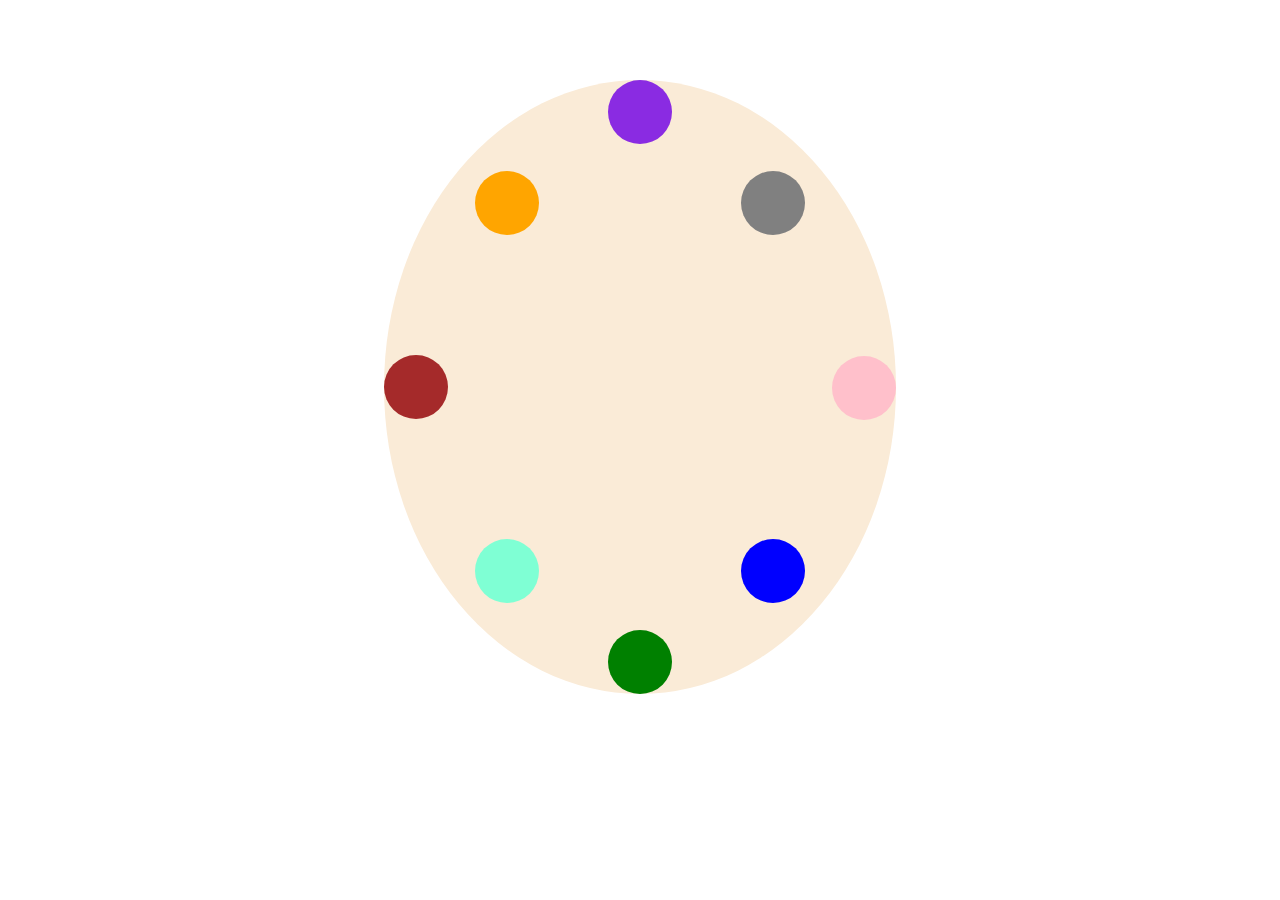
==== index-2.html @ 6f3148b1 "anmated one end" ====
<!DOCTYPE html>
<html lang="en">
  <head>
    <meta charset="UTF-8" />
    <meta http-equiv="X-UA-Compatible" content="IE=edge" />
    <meta name="viewport" content="width=device-width, initial-scale=1.0" />
    <link rel="stylesheet" href="style.css" />
    <title>Document</title>
  </head>
  <body>
    <section class="contener">
      <div class="circle-blue"></div>
      <div class="circle-grey"></div>
      <div class="circle-pink"></div>
      <div class="circle-blues"></div>
      <div class="circle-green"></div>
      <div class="circle-grenns"></div>
      <div class="circle-greys"></div>
      <div class="circle-orange"></div>
    </section>
  </body>
</html>
---- style.css ----
* {
  margin: 0;
  padding: 0;
}

body {
  display: flex;
  justify-content: center;
  align-items: center;
}
.contener {
  position: relative;
  display: flex;
  justify-content: center;
  align-items: center;
  background-color: antiquewhite;
  margin: 5rem;
  width: 40vw;
  height: 614px;
  border-radius: 50%;
  /* border: 2px solid black; */
}

div {
  position: absolute;
  width: 4rem;
  height: 4rem;
  /* border: 1px solid black; */
  animation-iteration-count: infinite;
  border-radius: 50%;
  animation-duration: 1.5s;
}

.circle-blue {
  top: 0;
  background-color: blueviolet;
  animation-name: circle-blue;
}
.circle-grey {
  top: 91px;
  right: 91px;
  background-color: grey;
  animation-name: circle;
}
.circle-pink {
  top: 45%;
  right: 0%;
  background-color: pink;
  animation-name: circle-pink;
}
.circle-blues {
  right: 91px;
  bottom: 91px;
  background-color: blue;
  animation-name: circle-blues;
}
.circle-green {
  animation-name: circle-green;
  background-color: green;
  bottom: 0%;
}
.circle-grenns {
  background-color: aquamarine;
  bottom: 91px;
  left: 91px;
  animation-name: circle-grenns;
}
.circle-greys {
  background-color: brown;
  left: 0%;
  animation-name: circle-greys;
}
.circle-orange {
  left: 91px;
  top: 91px;
  animation-name: circle-orange;
  background-color: orange;
}
@keyframes circle {
  0%,
  100% {
    transform: translate(0, 0);
  }

  50% {
    transform: scale(2) translate(-91px, 91px);
    z-index: 10;
  }
}

@keyframes circle-blue {
  0%,
  100% {
    transform: translate(0, 0);
  }
  50% {
    transform: scale(2) translate(0, 140px);
    z-index: 9;
    /* transform: scale(3); */
  }
}
@keyframes circle-orange {
  0%,
  100% {
    transform: translate(0, 0);
  }
  50% {
    transform: scale(2) translate(91px, 91px);
    z-index: 8;
    /* transform: scale(3); */
  }
}
@keyframes circle-greys {
  0%,
  100% {
    transform: translate(0, 0);
  }
  50% {
    transform: scale(2) translate(140px, 0);
    z-index: 7;
    /* transform: scale(3); */
  }
}
@keyframes circle-grenns {
  0%,
  100% {
    transform: translate(0, 0);
  }
  50% {
    transform: scale(2) translate(91px, -91px);
    z-index: 6;
    /* transform: scale(3); */
  }
}
@keyframes circle-green {
  0%,
  100% {
    transform: translate(0, 0);
  }
  50% {
    transform: scale(2) translate(0, -140px);
    z-index: 5;
    /* transform: scale(3); */
  }
}

@keyframes circle-blues {
  0%,
  100% {
    transform: translate(0, 0);
  }
  50% {
    transform: scale(2) translate(-91px, -91px);
    z-index: 4;
    /* transform: scale(3); */
  }
}
@keyframes circle-pink {
  0%,
  100% {
    transform: translate(0, 0);
  }
  50% {
    transform: scale(2) translate(-140px, 0);
    z-index: 3;
    /* transform: scale(3); */
  }
}
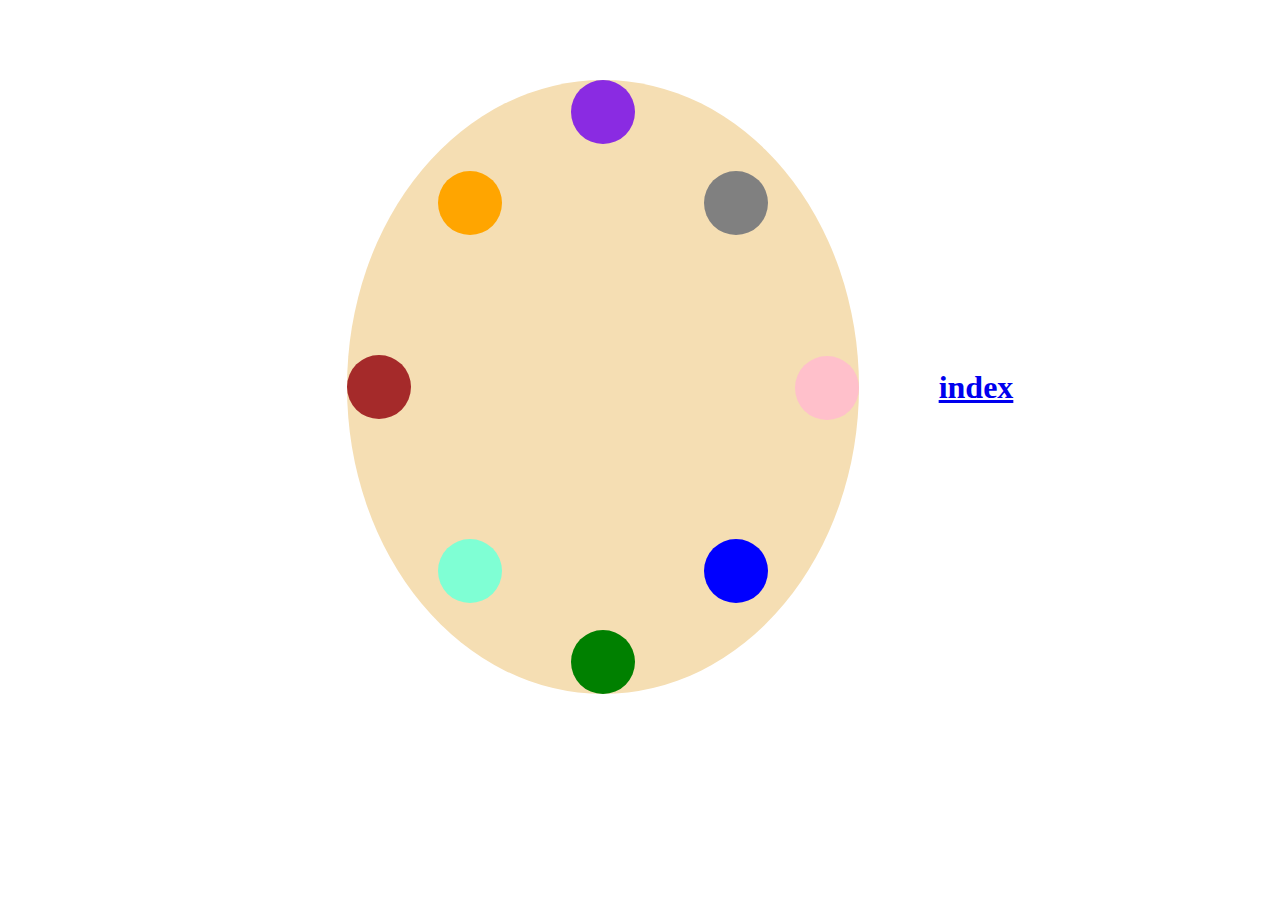
==== commit 0ed31a08: "2tasi tugadi" ====
--- a/index-2.html
+++ b/index-2.html
@@ -18,5 +18,6 @@
       <div class="circle-greys"></div>
       <div class="circle-orange"></div>
     </section>
+    <h1><a href="/index.html">index</a></h1>
   </body>
 </html>
--- a/style.css
+++ b/style.css
@@ -13,12 +13,12 @@
   display: flex;
   justify-content: center;
   align-items: center;
-  background-color: antiquewhite;
   margin: 5rem;
   width: 40vw;
   height: 614px;
   border-radius: 50%;
   /* border: 2px solid black; */
+  background-color: wheat;
 }
 
 div {
@@ -95,7 +95,7 @@
   }
   50% {
     transform: scale(2) translate(0, 140px);
-    z-index: 9;
+    z-index: 11;
     /* transform: scale(3); */
   }
 }
